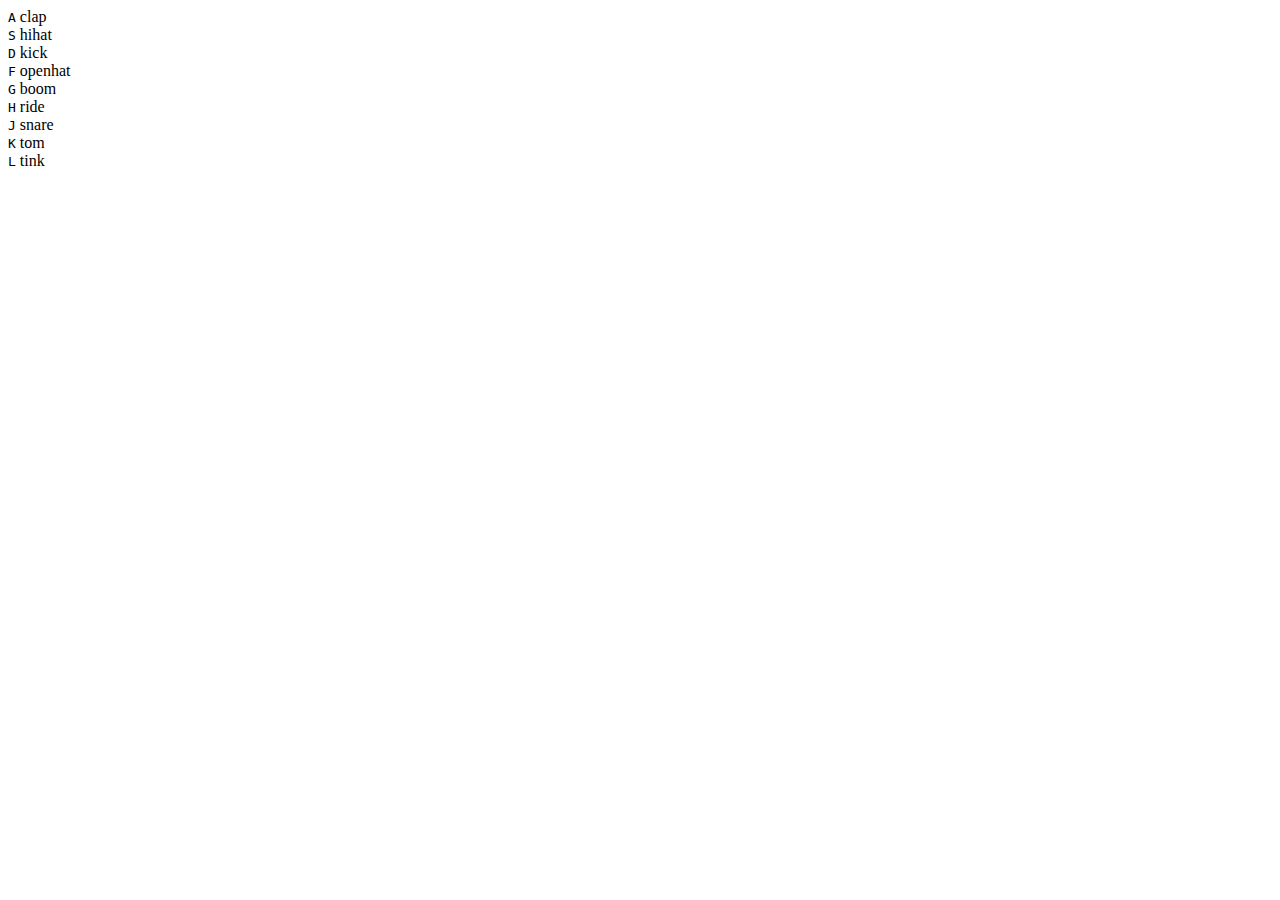
==== 01 - JavaScript Drum Kit/index.html @ 5cb3dea0 "first init" ====
<!DOCTYPE html>
<html lang="en">
<head>
  <meta charset="UTF-8">
  <title>JS Drum Kit</title>
  <link rel="stylesheet" href="style.css">
</head>
<body>


  <div class="keys">
    <div data-key="65" class="key">
      <kbd>A</kbd>
      <span class="sound">clap</span>
    </div>
    <div data-key="83" class="key">
      <kbd>S</kbd>
      <span class="sound">hihat</span>
    </div>
    <div data-key="68" class="key">
      <kbd>D</kbd>
      <span class="sound">kick</span>
    </div>
    <div data-key="70" class="key">
      <kbd>F</kbd>
      <span class="sound">openhat</span>
    </div>
    <div data-key="71" class="key">
      <kbd>G</kbd>
      <span class="sound">boom</span>
    </div>
    <div data-key="72" class="key">
      <kbd>H</kbd>
      <span class="sound">ride</span>
    </div>
    <div data-key="74" class="key">
      <kbd>J</kbd>
      <span class="sound">snare</span>
    </div>
    <div data-key="75" class="key">
      <kbd>K</kbd>
      <span class="sound">tom</span>
    </div>
    <div data-key="76" class="key">
      <kbd>L</kbd>
      <span class="sound">tink</span>
    </div>
  </div>

  <audio data-key="65" src="sounds/clap.wav"></audio>
  <audio data-key="83" src="sounds/hihat.wav"></audio>
  <audio data-key="68" src="sounds/kick.wav"></audio>
  <audio data-key="70" src="sounds/openhat.wav"></audio>
  <audio data-key="71" src="sounds/boom.wav"></audio>
  <audio data-key="72" src="sounds/ride.wav"></audio>
  <audio data-key="74" src="sounds/snare.wav"></audio>
  <audio data-key="75" src="sounds/tom.wav"></audio>
  <audio data-key="76" src="sounds/tink.wav"></audio>

<script>

</script>


</body>
</html>
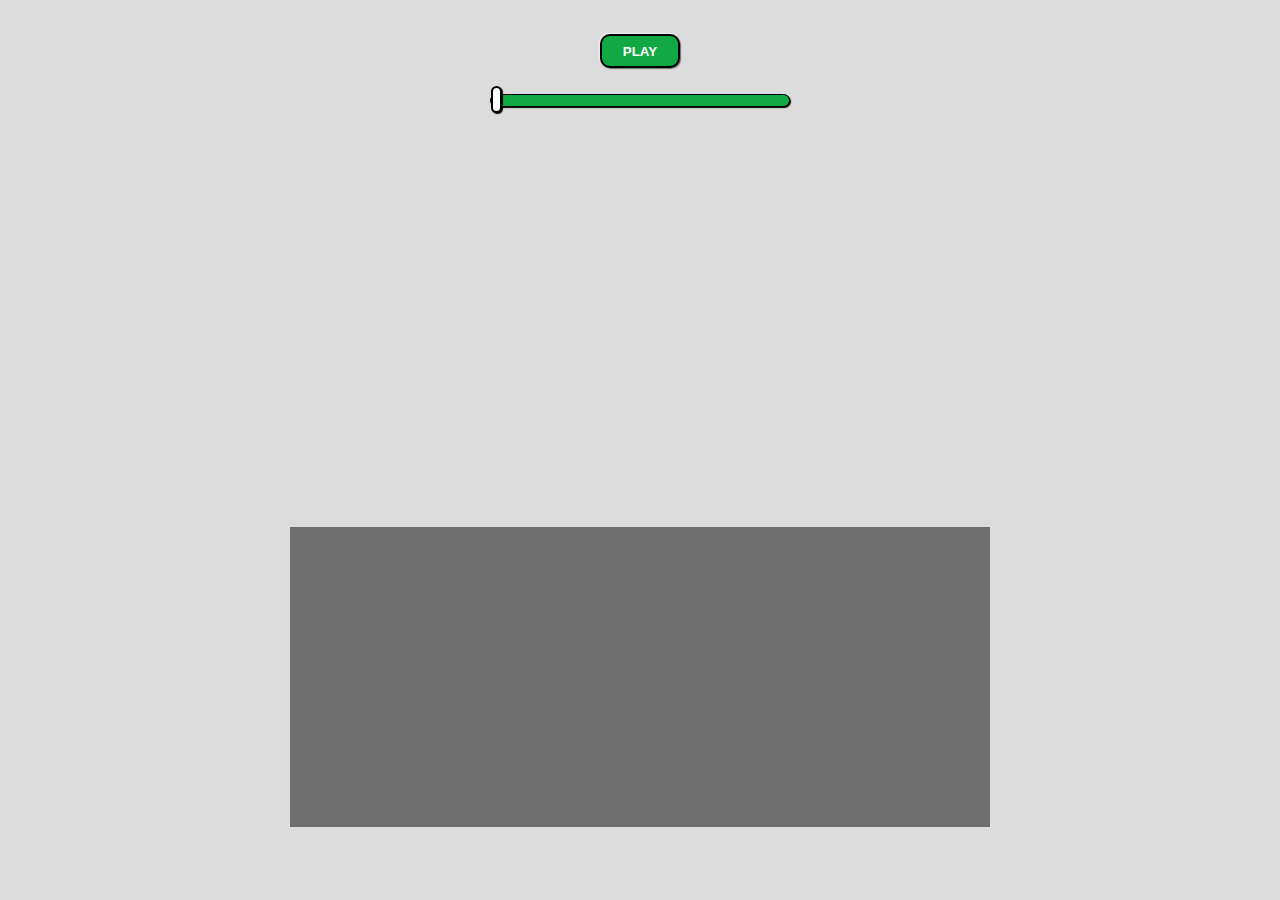
==== commit 6e9e9088: "Updating user interface & adding some music" ====
--- a/01 - JavaScript Drum Kit/index.html
+++ b/01 - JavaScript Drum Kit/index.html
@@ -4,62 +4,44 @@
   <meta charset="UTF-8">
   <title>JS Drum Kit</title>
   <link rel="stylesheet" href="style.css">
+  <link rel="icon" type="image/png" href="favicon-32x32.png" sizes="32x32" />
+  <link rel="icon" type="image/png" href="favicon-16x16.png" sizes="16x16" />
+
 </head>
 <body>
 
-
-  <div class="keys">
-    <div data-key="65" class="key">
-      <kbd>A</kbd>
-      <span class="sound">clap</span>
+  <div class="container">
+    <div class="music-player">
+      <button class="play-button">Play</button> <br>
+      <input type="range" min='0' value="0" class="music-duration">
     </div>
-    <div data-key="83" class="key">
-      <kbd>S</kbd>
-      <span class="sound">hihat</span>
-    </div>
-    <div data-key="68" class="key">
-      <kbd>D</kbd>
-      <span class="sound">kick</span>
-    </div>
-    <div data-key="70" class="key">
-      <kbd>F</kbd>
-      <span class="sound">openhat</span>
-    </div>
-    <div data-key="71" class="key">
-      <kbd>G</kbd>
-      <span class="sound">boom</span>
-    </div>
-    <div data-key="72" class="key">
-      <kbd>H</kbd>
-      <span class="sound">ride</span>
-    </div>
-    <div data-key="74" class="key">
-      <kbd>J</kbd>
-      <span class="sound">snare</span>
-    </div>
-    <div data-key="75" class="key">
-      <kbd>K</kbd>
-      <span class="sound">tom</span>
-    </div>
-    <div data-key="76" class="key">
-      <kbd>L</kbd>
-      <span class="sound">tink</span>
+    <div class="crowd"></div>
+    <div class="stage">
+      <div class="drumkit">
+        <img src="/img/kick.png" alt="" class="kick key" data-key="86">
+        <img src="/img/snare.png" alt="" class="snare key" data-key="83">
+        <img src="/img/snare.png" alt="" class="small-tom key" data-key="68">
+        <img src="/img/snare.png" alt="" class="medium-tom key" data-key="72">
+        <img src="/img/snare.png" alt="" class="floor-tom key" data-key="74">
+        <img src="/img/cymbal.png" alt="" class="ride-cymbal key" data-key="73">
+        <img src="/img/cymbal.png" alt="" class="crush-cymbal key" data-key="87">
+        <img src="/img/hihat.png" alt="" class="hihat key" data-key="65">
+      </div>
     </div>
   </div>
 
-  <audio data-key="65" src="sounds/clap.wav"></audio>
-  <audio data-key="83" src="sounds/hihat.wav"></audio>
-  <audio data-key="68" src="sounds/kick.wav"></audio>
-  <audio data-key="70" src="sounds/openhat.wav"></audio>
-  <audio data-key="71" src="sounds/boom.wav"></audio>
-  <audio data-key="72" src="sounds/ride.wav"></audio>
-  <audio data-key="74" src="sounds/snare.wav"></audio>
-  <audio data-key="75" src="sounds/tom.wav"></audio>
-  <audio data-key="76" src="sounds/tink.wav"></audio>
+  <audio data-key="86" src="/sounds/kick.mp3"></audio>
+  <audio data-key="83" src="/sounds/snare.mp3"></audio>
+  <audio data-key="68" src="/sounds/hitom.mp3"></audio>
+  <audio data-key="72" src="/sounds/midtom.mp3"></audio>
+  <audio data-key="74" src="/sounds/lowtom.mp3"></audio>
+  <audio data-key="73" src="/sounds/ride.wav"></audio>
+  <audio data-key="87" src="/sounds/crash.mp3"></audio>
+  <audio data-key="65" src="/sounds/hihat.wav"></audio>
 
-<script>
+  <audio src="/sounds/track1.mp3" class="song"></audio>
 
-</script>
+<script src="script.js"></script>
 
 
 </body>
--- a/01 - JavaScript Drum Kit/style.css
+++ b/01 - JavaScript Drum Kit/style.css
@@ -0,0 +1,231 @@
+.html, body {
+    margin: 0 auto;
+    padding: 0;
+    background-color: gainsboro;
+}
+
+.container{
+    position: relative;
+    height: 93vh;
+}
+
+.music-player {
+    width: 300px;
+    height: 80px;
+    text-align: center;
+    display: flex;
+    flex-direction: column;
+    justify-content: center;
+    align-items: center;
+    position: absolute;
+    top: 5%;
+    left: 50%;
+    transform: translate(-50%,-10%);
+}
+
+.music-player button {
+    width: 80px;
+    height: 50px;
+    color: white;
+    background-color: #11A944;
+    border: solid 2px black;
+    border-radius: 10px;
+    font-family: Arial, Helvetica, sans-serif;
+    font-weight: bold;
+    text-transform: uppercase;
+    box-shadow: 1px 1px 1px rgba(0, 0, 0, 0.5), -1px -1px 2px rgba(255, 255, 255, 0.6);
+}
+
+.music-player button:hover {
+    filter: brightness(0.9);
+}
+
+.music-player.music-player input {
+    width: inherit;
+    background-color: rgba(0, 0, 0, 0);
+    height: 36px;
+    -webkit-appearance: none;
+}
+
+.music-player input[type=range]:focus {
+    outline: none;
+  }
+.music-player input[type=range]::-webkit-slider-runnable-track {
+    width: 100%;
+    height: 13px;
+    cursor: pointer;
+    animate: 0.2s;
+    box-shadow: 1px 1px 1px #000000;
+    background: #11A944;
+    border-radius: 18px;
+    border: 1px solid #000000;
+  }
+.music-player input[type=range]::-webkit-slider-thumb {
+    box-shadow: 1px 1px 1px #000000;
+    border: 2px solid #000000;
+    height: 27px;
+    width: 11px;
+    border-radius: 17px;
+    background: #FFFFFF;
+    cursor: pointer;
+    -webkit-appearance: none;
+    margin-top: -8.5px;
+  }
+.music-player input[type=range]:focus::-webkit-slider-runnable-track {
+    background: #11A944;
+  }
+.music-player input[type=range]::-moz-range-track {
+    width: 100%;
+    height: 13px;
+    cursor: pointer;
+    animate: 0.2s;
+    box-shadow: 1px 1px 1px #000000;
+    background: #11A944;
+    border-radius: 18px;
+    border: 1px solid #000000;
+  }
+.music-player input[type=range]::-moz-range-thumb {
+    box-shadow: 1px 1px 1px #000000;
+    border: 2px solid #000000;
+    height: 27px;
+    width: 11px;
+    border-radius: 17px;
+    background: #FFFFFF;
+    cursor: pointer;
+  }
+.music-player input[type=range]::-ms-track {
+    width: 100%;
+    height: 13px;
+    cursor: pointer;
+    animate: 0.2s;
+    background: transparent;
+    border-color: transparent;
+    color: transparent;
+  }
+.music-player input[type=range]::-ms-fill-lower {
+    background: #11A944;
+    border: 1px solid #000000;
+    border-radius: 36px;
+    box-shadow: 1px 1px 1px #000000;
+  }
+.music-player input[type=range]::-ms-fill-upper {
+    background: #11A944;
+    border: 1px solid #000000;
+    border-radius: 36px;
+    box-shadow: 1px 1px 1px #000000;
+  }
+.music-player input[type=range]::-ms-thumb {
+    margin-top: 1px;
+    box-shadow: 1px 1px 1px #000000;
+    border: 2px solid #000000;
+    height: 27px;
+    width: 11px;
+    border-radius: 17px;
+    cursor: pointer;
+  }
+.music-player input[type=range]:focus::-ms-fill-lower {
+    background: #11A944;
+  }
+.music-player input[type=range]:focus::-ms-fill-upper {
+    background: #11A944;
+  }
+
+.crowd {
+    margin-top: 50px;
+    margin-bottom: -10px;
+    background-image: url(/img/crowd.png);
+    background-size:600px;
+    background-repeat: repeat-x;
+    width: 100%;
+    height: 130px;
+    position: absolute;
+    bottom: 300px;
+    transition: margin 250ms ease-out;
+}
+
+.crowd-anim  {
+    margin-bottom: 0px;
+}
+
+.stage {
+    background-image: url(/img/stage.png);
+    background-size: cover;
+    width: 100%;
+    height: 300px;
+    position: absolute;
+    bottom:0;
+    filter: brightness(1);
+}
+
+.drumkit {
+    margin: -10px auto;
+    width: 700px;
+    height: inherit;
+    position: relative;
+    background-color:rgba(0, 0, 0, 0.5);
+    text-align: center;
+}
+
+.drumkit img {
+    width: 200px;
+    position: absolute;
+    top: 20px;
+    right: 35%;
+}
+
+.drumkit img:hover {
+    filter:brightness(70%) hue-rotate(178deg) saturate(673%) contrast(110%);
+    cursor: pointer;
+}
+
+.drumkit img.snare {
+    width: 180px;
+    top : 10px;
+    left: 15%;
+    z-index: 10;
+}
+
+.drumkit img.small-tom {
+    top : -55px;
+    left: 30%;
+    width: 130px;
+    z-index: 8;
+}
+
+.drumkit img.medium-tom {
+    top : -50px;
+    right: 28%;
+    width: 150px;
+}
+
+.drumkit img.floor-tom {
+    top : 40px;
+    right: 15%;
+    width: 170px;
+}
+.drumkit img.ride-cymbal {
+    top : -70px;
+    right: 2%;
+    width: 200px;
+}
+.drumkit img.crush-cymbal {
+    top : -90px;
+    left: 10%;
+    width: 170px;
+    z-index: 10;
+}
+.drumkit img.hihat {
+    top : 40px;
+    left: 0;
+    width: 170px;
+    z-index: 10;
+}
+
+.key {
+    transition: all .07s ease;
+    width: 10rem;
+  }
+  
+  .playing {
+    transform: scale(1.1);
+  }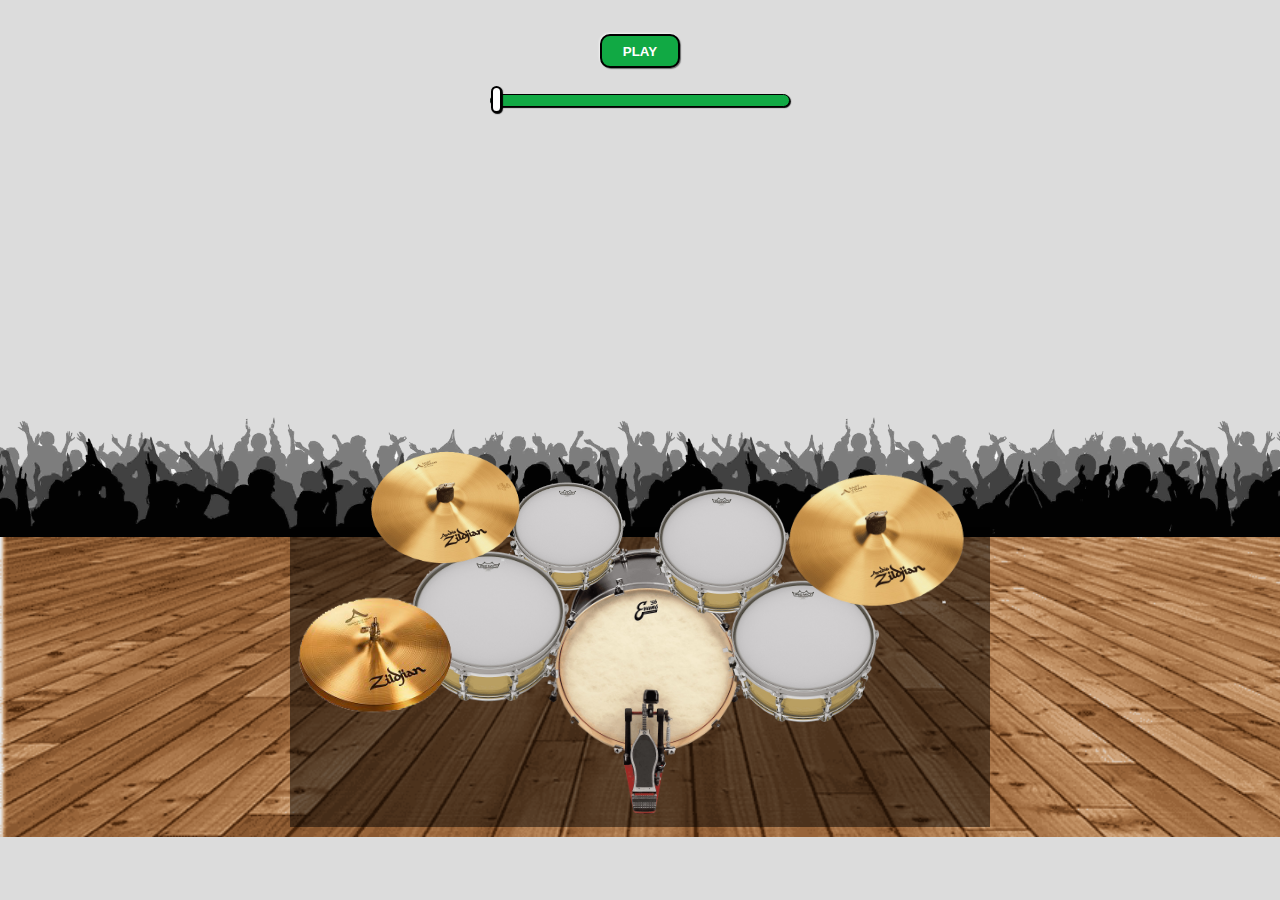
==== commit 1e1b93b0: "fixing link" ====
--- a/01 - JavaScript Drum Kit/index.html
+++ b/01 - JavaScript Drum Kit/index.html
@@ -18,28 +18,28 @@
     <div class="crowd"></div>
     <div class="stage">
       <div class="drumkit">
-        <img src="/img/kick.png" alt="" class="kick key" data-key="86">
-        <img src="/img/snare.png" alt="" class="snare key" data-key="83">
-        <img src="/img/snare.png" alt="" class="small-tom key" data-key="68">
-        <img src="/img/snare.png" alt="" class="medium-tom key" data-key="72">
-        <img src="/img/snare.png" alt="" class="floor-tom key" data-key="74">
-        <img src="/img/cymbal.png" alt="" class="ride-cymbal key" data-key="73">
-        <img src="/img/cymbal.png" alt="" class="crush-cymbal key" data-key="87">
-        <img src="/img/hihat.png" alt="" class="hihat key" data-key="65">
+        <img src="img/kick.png" alt="" class="kick key" data-key="86">
+        <img src="img/snare.png" alt="" class="snare key" data-key="83">
+        <img src="img/snare.png" alt="" class="small-tom key" data-key="68">
+        <img src="img/snare.png" alt="" class="medium-tom key" data-key="72">
+        <img src="img/snare.png" alt="" class="floor-tom key" data-key="74">
+        <img src="img/cymbal.png" alt="" class="ride-cymbal key" data-key="73">
+        <img src="img/cymbal.png" alt="" class="crush-cymbal key" data-key="87">
+        <img src="img/hihat.png" alt="" class="hihat key" data-key="65">
       </div>
     </div>
   </div>
 
-  <audio data-key="86" src="/sounds/kick.mp3"></audio>
-  <audio data-key="83" src="/sounds/snare.mp3"></audio>
-  <audio data-key="68" src="/sounds/hitom.mp3"></audio>
-  <audio data-key="72" src="/sounds/midtom.mp3"></audio>
-  <audio data-key="74" src="/sounds/lowtom.mp3"></audio>
-  <audio data-key="73" src="/sounds/ride.wav"></audio>
-  <audio data-key="87" src="/sounds/crash.mp3"></audio>
-  <audio data-key="65" src="/sounds/hihat.wav"></audio>
+  <audio data-key="86" src="sounds/kick.mp3"></audio>
+  <audio data-key="83" src="sounds/snare.mp3"></audio>
+  <audio data-key="68" src="sounds/hitom.mp3"></audio>
+  <audio data-key="72" src="sounds/midtom.mp3"></audio>
+  <audio data-key="74" src="sounds/lowtom.mp3"></audio>
+  <audio data-key="73" src="sounds/ride.wav"></audio>
+  <audio data-key="87" src="sounds/crash.mp3"></audio>
+  <audio data-key="65" src="sounds/hihat.wav"></audio>
 
-  <audio src="/sounds/track1.mp3" class="song"></audio>
+  <audio src="sounds/track1.mp3" class="song"></audio>
 
 <script src="script.js"></script>
 
--- a/01 - JavaScript Drum Kit/style.css
+++ b/01 - JavaScript Drum Kit/style.css
@@ -133,7 +133,7 @@
 .crowd {
     margin-top: 50px;
     margin-bottom: -10px;
-    background-image: url(/img/crowd.png);
+    background-image: url(img/crowd.png);
     background-size:600px;
     background-repeat: repeat-x;
     width: 100%;
@@ -148,7 +148,7 @@
 }
 
 .stage {
-    background-image: url(/img/stage.png);
+    background-image: url(img/stage.png);
     background-size: cover;
     width: 100%;
     height: 300px;
